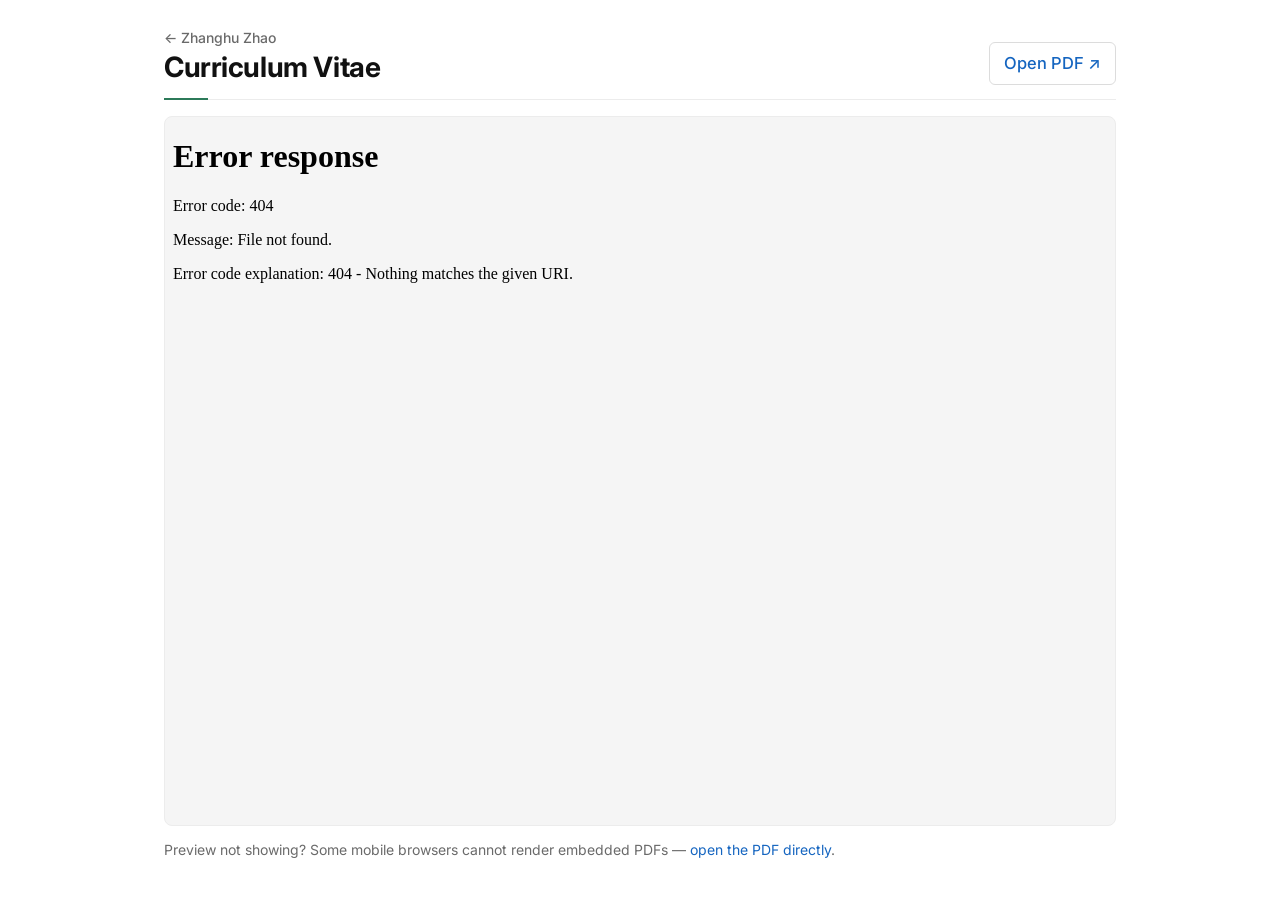
==== cv/index.html @ fadcc2d5 "Add a /cv/ page with an embedded PDF viewer Follows the pattern used on huangdaolang.com/cv/: a tool" ====
<!doctype html>
<html lang="en">
  <head>
    <meta charset="utf-8" />
    <meta name="viewport" content="width=device-width, initial-scale=1" />

    <title>CV — Zhanghu Zhao</title>
    <meta name="author" content="Zhanghu Zhao" />
    <meta
      name="description"
      content="Curriculum Vitae of Zhanghu Zhao — Doctoral Researcher in the Probabilistic Machine Learning Group at Aalto University."
    />

    <link rel="canonical" href="https://zhanghu-zhao.com/cv/" />

    <meta property="og:type" content="profile" />
    <meta property="og:title" content="CV — Zhanghu Zhao" />
    <meta
      property="og:description"
      content="Curriculum Vitae of Zhanghu Zhao — Doctoral Researcher at Aalto University."
    />
    <meta property="og:url" content="https://zhanghu-zhao.com/cv/" />
    <meta
      property="og:image"
      content="https://zhanghu-zhao.com/images/ZhanghuZhao-sm.jpg"
    />

    <meta name="twitter:card" content="summary" />
    <meta name="twitter:title" content="CV — Zhanghu Zhao" />
    <meta
      name="twitter:description"
      content="Curriculum Vitae of Zhanghu Zhao — Doctoral Researcher at Aalto University."
    />
    <meta
      name="twitter:image"
      content="https://zhanghu-zhao.com/images/ZhanghuZhao-sm.jpg"
    />

    <!-- Favicons -->
    <link
      rel="icon"
      type="image/png"
      sizes="32x32"
      href="../images/favicon/favicon-32x32.png"
    />
    <link
      rel="icon"
      type="image/png"
      sizes="16x16"
      href="../images/favicon/favicon-16x16.png"
    />
    <link rel="shortcut icon" href="../images/favicon/favicon.ico" />
    <link
      rel="apple-touch-icon"
      sizes="180x180"
      href="../images/favicon/apple-touch-icon.png"
    />
    <link rel="manifest" href="../site.webmanifest" />

    <!-- Fonts -->
    <link rel="preconnect" href="https://fonts.googleapis.com" />
    <link rel="preconnect" href="https://fonts.gstatic.com" crossorigin />
    <link
      href="https://fonts.googleapis.com/css2?family=Inter:wght@400;500;600;700&display=swap"
      rel="stylesheet"
    />

    <link rel="stylesheet" type="text/css" href="../stylesheet.css?v=8" />
  </head>

  <body>
    <a class="skip-link" href="#cv">Skip to the CV</a>

    <!-- TODO: replace data/JonBarron-CV.pdf with your own CV and update the
         three hrefs below (toolbar link, iframe src, fallback link). -->
    <div class="cv-page">
      <div class="cv-toolbar">
        <div class="cv-title">
          <a class="cv-back" href="../">&larr; Zhanghu Zhao</a>
          <h1>Curriculum Vitae</h1>
        </div>
        <a
          class="cv-open"
          href="../data/JonBarron-CV.pdf"
          target="_blank"
          rel="noopener"
          >Open PDF &#8599;</a
        >
      </div>

      <iframe
        id="cv"
        class="cv-viewer"
        src="../data/JonBarron-CV.pdf#view=FitH"
        title="Curriculum Vitae of Zhanghu Zhao (PDF)"
      ></iframe>

      <p class="cv-fallback">
        Preview not showing? Some mobile browsers cannot render embedded PDFs —
        <a href="../data/JonBarron-CV.pdf" target="_blank" rel="noopener"
          >open the PDF directly</a
        >.
      </p>
    </div>
  </body>
</html>
---- stylesheet.css ----
/* ============================================================
   Zhanghu Zhao — personal homepage
   Semantic, single-column responsive layout (no table hacks).
   ============================================================ */

/* ---------- Design tokens ---------- */
:root {
  --font-sans: "Inter", -apple-system, BlinkMacSystemFont, "Segoe UI", Roboto,
    Helvetica, Arial, sans-serif;

  --link: #1565c0;        /* AA-safe blue (~5.4:1 on white) */
  --link-hover: #b35400;  /* AA-safe burnt orange (~4.6:1) */
  --accent: #2c7a59;      /* 墨绿色, darkened to pass AA (~4.7:1) */

  --ink: #1f2328;
  --ink-strong: #111;
  --muted: #6a6a6a;
  --rule: #ececec;
  --rule-soft: #f1f1f1;

  --maxw: 760px;
  --gap-section: 44px;
}

/* ---------- Reset / base ---------- */
*,
*::before,
*::after {
  box-sizing: border-box;
}

html {
  -webkit-text-size-adjust: 100%;
}

body {
  margin: 0;
  color: var(--ink);
  background: #fff;
  font-family: var(--font-sans);
  font-size: 16.5px;
  line-height: 1.65;
  -webkit-font-smoothing: antialiased;
  -moz-osx-font-smoothing: grayscale;
}

img {
  max-width: 100%;
  height: auto;
}

p {
  margin: 0 0 0.9em;
  overflow-wrap: anywhere; /* long links/URLs never overflow the viewport */
}

strong {
  font-weight: 700;
  color: var(--ink-strong); /* weight carries emphasis; no scattered color */
}

/* ---------- Skip link (keyboard / screen-reader) ---------- */
.skip-link {
  position: absolute;
  left: -9999px;
  top: 0;
  background: var(--ink-strong);
  color: #fff;
  padding: 10px 16px;
  border-radius: 0 0 6px 0;
  z-index: 10;
}
.skip-link:focus {
  left: 0;
}

/* ---------- Links ---------- */
a {
  color: var(--link);
  text-decoration: none;
  transition: color 0.15s ease;
  overflow-wrap: anywhere;
}
a:hover {
  color: var(--link-hover);
  text-decoration: underline;
  text-underline-offset: 2px;
}
a:focus-visible {
  outline: 2px solid var(--link);
  outline-offset: 2px;
  border-radius: 2px;
}

/* ---------- Layout container ---------- */
.wrap {
  max-width: var(--maxw);
  margin: 0 auto;
  padding: 40px 24px 64px;
}

section {
  margin-top: var(--gap-section);
}

/* ---------- Header / intro ---------- */
.intro {
  display: flex;
  align-items: center;
  gap: 32px;
}

.intro-text {
  flex: 1 1 auto;
  min-width: 0;
}

.intro-photo {
  flex: 0 0 auto;
  width: 190px;
  max-width: 38%;
}

.intro-photo img {
  width: 100%;
  aspect-ratio: 1 / 1;
  object-fit: cover;
  border-radius: 50%;
  border: 1px solid rgba(0, 0, 0, 0.06);
  box-shadow: 0 2px 14px rgba(0, 0, 0, 0.06);
  display: block;
}

.name {
  font-size: clamp(28px, 6vw, 38px);
  font-weight: 700;
  line-height: 1.15;
  letter-spacing: -0.015em;
  color: var(--ink-strong);
  margin: 0 0 0.5em;
}

.intro-text p {
  margin: 0 0 0.7em;
}

/* ---------- Contact / social nav ---------- */
.links {
  display: flex;
  flex-wrap: wrap;
  gap: 8px 6px;
  margin-top: 14px;
  padding: 0;
  list-style: none;
}

.links li {
  display: flex;
  align-items: center;
}

.links li:not(:last-child)::after {
  content: "/";
  color: #c8c8c8;
  margin-left: 6px;
}

.links a {
  font-weight: 500;
  padding: 4px 2px;
}

/* ---------- Section headings ---------- */
h2 {
  font-size: clamp(20px, 1rem + 1vw, 24px);
  font-weight: 700;
  line-height: 1.3;
  color: var(--ink-strong);
  margin: 0 0 0.85em;
  padding-bottom: 0.35em;
  border-bottom: 1px solid var(--rule);
  position: relative;
}

/* short green accent underline — the one intentional use of the brand green */
h2::after {
  content: "";
  position: absolute;
  left: 0;
  bottom: -1px;
  width: 44px;
  height: 2px;
  background: var(--accent);
}

/* ---------- News ---------- */
.news-list {
  list-style: none;
  margin: 0;
  padding: 0;
}
.news-list li {
  margin-bottom: 0.6em;
}
.news-date {
  font-weight: 700;
  color: var(--accent);
  margin-right: 6px;
}

/* ---------- Research interests ---------- */
.tags {
  display: flex;
  flex-wrap: wrap;
  gap: 8px;
  margin: 12px 0 0;
  padding: 0;
  list-style: none;
}
.tags li {
  font-size: 14px;
  background: #f4f6f5;
  color: #2c4a3e;
  border: 1px solid #e3eae6;
  padding: 4px 11px;
  border-radius: 999px;
}

/* ---------- Education ---------- */
.education-list {
  list-style: none;
  margin: 0;
  padding: 0;
}

.education-item {
  display: flex;
  align-items: center;
  gap: 18px;
  padding: 15px 0;
}

.education-item:not(:last-child) {
  border-bottom: 1px solid var(--rule-soft);
}

.education-logo {
  flex: 0 0 56px;
  width: 56px;
  height: 56px;
  display: flex;
  align-items: center;
  justify-content: center;
}

.education-logo img {
  max-width: 56px;
  max-height: 56px;
  object-fit: contain;
}

.education-content {
  flex: 1 1 auto;
  min-width: 0;
  line-height: 1.5;
  overflow-wrap: anywhere;
}

.education-content .degree {
  font-weight: 700;
  color: var(--ink-strong);
}

.education-content .school {
  color: var(--ink);
}

.education-content .meta {
  color: var(--muted);
  font-size: 15px;
}

/* ---------- Footer ---------- */
.site-footer {
  margin-top: var(--gap-section);
  padding-top: 18px;
  border-top: 1px solid var(--rule);
  color: var(--muted);
  font-size: 14px;
}
.site-footer a {
  color: var(--muted);
  text-decoration: underline;
  text-underline-offset: 2px;
}
.site-footer a:hover {
  color: var(--link-hover);
}

/* ============================================================
   Responsive — phones
   ============================================================ */
@media (max-width: 600px) {
  .wrap {
    padding: 28px 18px 48px;
  }

  .intro {
    flex-direction: column-reverse; /* photo on top, text below */
    align-items: center;
    text-align: center;
    gap: 18px;
  }

  .intro-photo {
    width: 180px;
    max-width: 55%;
  }

  .links {
    justify-content: center;
  }

  /* roomier tap targets on the primary contact row */
  .links a {
    padding: 8px 4px;
  }

  .education-item {
    flex-direction: column;
    align-items: flex-start;
    gap: 8px;
  }
}

@media (max-width: 360px) {
  body {
    font-size: 15.5px;
  }
}

/* ============================================================
   CV page (/cv/) — embedded PDF viewer
   The zoom / page controls come from the browser's built-in PDF
   viewer inside the iframe; the toolbar only adds "Open PDF".
   ============================================================ */
.cv-page {
  max-width: 1000px;
  margin: 0 auto;
  padding: 24px 24px 40px;
}

.cv-toolbar {
  display: flex;
  align-items: flex-end;
  justify-content: space-between;
  gap: 16px;
  padding-bottom: 14px;
  margin-bottom: 16px;
  border-bottom: 1px solid var(--rule);
  position: relative;
}

/* same short green accent as the section headings on the homepage */
.cv-toolbar::after {
  content: "";
  position: absolute;
  left: 0;
  bottom: -1px;
  width: 44px;
  height: 2px;
  background: var(--accent);
}

.cv-title {
  min-width: 0;
}

.cv-back {
  display: inline-block;
  font-size: 14px;
  font-weight: 500;
  color: var(--muted);
  margin-bottom: 2px;
}
.cv-back:hover {
  color: var(--link-hover);
}

.cv-toolbar h1 {
  margin: 0;
  font-size: clamp(22px, 1rem + 1.4vw, 28px);
  font-weight: 700;
  line-height: 1.2;
  letter-spacing: -0.015em;
  color: var(--ink-strong);
}

.cv-open {
  flex: 0 0 auto;
  font-weight: 500;
  white-space: nowrap;
  border: 1px solid #dcdcdc;
  border-radius: 6px;
  padding: 7px 14px;
  transition: color 0.15s ease, border-color 0.15s ease, background 0.15s ease;
}
.cv-open:hover {
  text-decoration: none;
  border-color: var(--accent);
  background: #f4f6f5;
}

.cv-viewer {
  display: block;
  width: 100%;
  height: calc(100vh - 190px);
  min-height: 640px;
  border: 1px solid var(--rule);
  border-radius: 8px;
  background: #f5f5f5;
}

.cv-fallback {
  margin: 12px 0 0;
  color: var(--muted);
  font-size: 14px;
}

@media (max-width: 600px) {
  .cv-page {
    padding: 18px 14px 32px;
  }

  .cv-viewer {
    height: calc(100vh - 210px);
    min-height: 460px;
  }
}
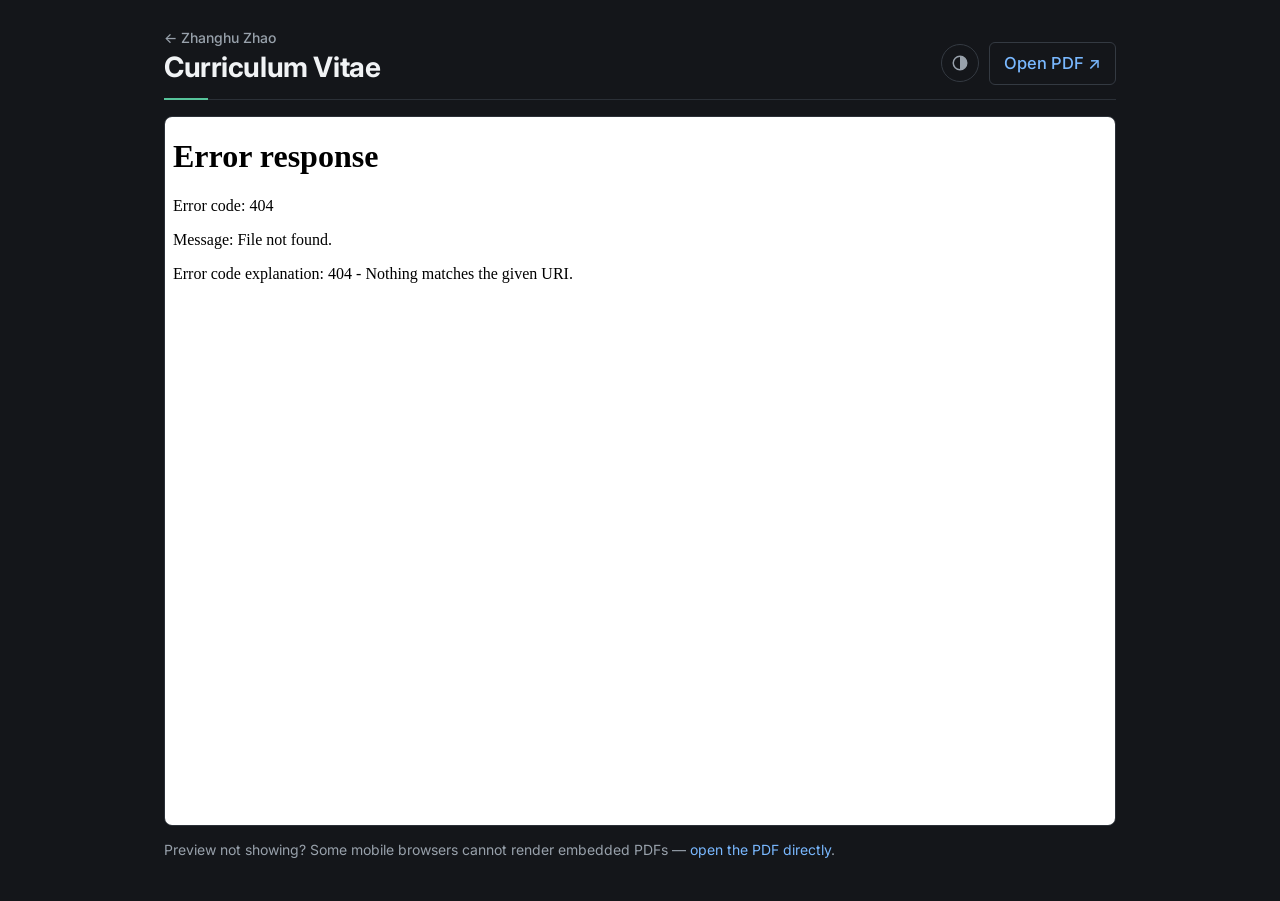
==== commit 7a9c9d95: "Add a light/dark theme that follows daylight in Helsinki theme.js computes Helsinki's sunrise and su" ====
--- a/cv/index.html
+++ b/cv/index.html
@@ -65,7 +65,12 @@
       rel="stylesheet"
     />
 
-    <link rel="stylesheet" type="text/css" href="../stylesheet.css?v=8" />
+    <link rel="stylesheet" type="text/css" href="../stylesheet.css?v=9" />
+
+    <!-- Theme: set before first paint by theme.js, so no flash of the
+         wrong scheme. Light by day, dark by night, following Helsinki. -->
+    <meta name="theme-color" content="#ffffff" />
+    <script src="../theme.js?v=1"></script>
   </head>
 
   <body>
@@ -79,13 +84,28 @@
           <a class="cv-back" href="../">&larr; Zhanghu Zhao</a>
           <h1>Curriculum Vitae</h1>
         </div>
-        <a
-          class="cv-open"
-          href="../data/JonBarron-CV.pdf"
-          target="_blank"
-          rel="noopener"
-          >Open PDF &#8599;</a
-        >
+        <div class="cv-actions">
+      <button type="button" class="theme-toggle">
+        <svg class="i-auto" viewBox="0 0 24 24" fill="none" stroke="currentColor" stroke-width="2" aria-hidden="true">
+          <circle cx="12" cy="12" r="9" />
+          <path d="M12 3a9 9 0 0 1 0 18z" fill="currentColor" stroke="none" />
+        </svg>
+        <svg class="i-light" viewBox="0 0 24 24" fill="none" stroke="currentColor" stroke-width="2" stroke-linecap="round" aria-hidden="true">
+          <circle cx="12" cy="12" r="4.5" />
+          <path d="M12 1.8v2.4M12 19.8v2.4M4.6 4.6l1.7 1.7M17.7 17.7l1.7 1.7M1.8 12h2.4M19.8 12h2.4M4.6 19.4l1.7-1.7M17.7 6.3l1.7-1.7" />
+        </svg>
+        <svg class="i-dark" viewBox="0 0 24 24" fill="none" stroke="currentColor" stroke-width="2" stroke-linecap="round" stroke-linejoin="round" aria-hidden="true">
+          <path d="M20.5 14.6A8.5 8.5 0 1 1 9.4 3.5a6.6 6.6 0 0 0 11.1 11.1z" />
+        </svg>
+      </button>
+          <a
+            class="cv-open"
+            href="../data/JonBarron-CV.pdf"
+            target="_blank"
+            rel="noopener"
+            >Open PDF &#8599;</a
+          >
+        </div>
       </div>
 
       <iframe
--- a/stylesheet.css
+++ b/stylesheet.css
@@ -3,10 +3,17 @@
    Semantic, single-column responsive layout (no table hacks).
    ============================================================ */
 
-/* ---------- Design tokens ---------- */
+/* ---------- Design tokens ----------
+   Two themes over one set of names. theme.js puts data-theme on <html>
+   before the first paint, following sunrise/sunset in Helsinki unless
+   the reader has overridden it with the toggle. Every colour below is
+   AA against its own background in both themes.
+   ------------------------------------ */
 :root {
   --font-sans: "Inter", -apple-system, BlinkMacSystemFont, "Segoe UI", Roboto,
     Helvetica, Arial, sans-serif;
+
+  color-scheme: light;
 
   --link: #1565c0;        /* AA-safe blue (~5.4:1 on white) */
   --link-hover: #b35400;  /* AA-safe burnt orange (~4.6:1) */
@@ -18,8 +25,42 @@
   --rule: #ececec;
   --rule-soft: #f1f1f1;
 
+  --bg: #fff;
+  --sep: #c8c8c8;              /* the "/" between the contact links */
+  --chip-bg: #f4f6f5;          /* research tags, button hovers */
+  --chip-ink: #2c4a3e;
+  --chip-border: #e3eae6;
+  --btn-border: #dcdcdc;
+  --photo-ring: rgba(0, 0, 0, 0.06);
+  --photo-shadow: 0 2px 14px rgba(0, 0, 0, 0.06);
+  --viewer-bg: #f5f5f5;
+
   --maxw: 760px;
   --gap-section: 44px;
+}
+
+:root[data-theme="dark"] {
+  color-scheme: dark;
+
+  --link: #79b8ff;        /* 8.7:1 on the dark ground */
+  --link-hover: #f0a35e;  /* 8.7:1 — the same burnt orange, lifted */
+  --accent: #56c39a;      /* 8.3:1 — the same 墨绿色, lifted */
+
+  --ink: #d5dae0;
+  --ink-strong: #f1f3f5;
+  --muted: #98a1ab;
+  --rule: #2b3037;
+  --rule-soft: #23282e;
+
+  --bg: #14161a;
+  --sep: #4a515a;
+  --chip-bg: #1b241f;
+  --chip-ink: #a7d9c0;
+  --chip-border: #2b3a33;
+  --btn-border: #343a42;
+  --photo-ring: rgba(255, 255, 255, 0.1);
+  --photo-shadow: 0 2px 18px rgba(0, 0, 0, 0.5);
+  --viewer-bg: #1b1f24;
 }
 
 /* ---------- Reset / base ---------- */
@@ -36,7 +77,8 @@
 body {
   margin: 0;
   color: var(--ink);
-  background: #fff;
+  background: var(--bg);
+  transition: background-color 0.25s ease, color 0.25s ease;
   font-family: var(--font-sans);
   font-size: 16.5px;
   line-height: 1.65;
@@ -65,7 +107,7 @@
   left: -9999px;
   top: 0;
   background: var(--ink-strong);
-  color: #fff;
+  color: var(--bg);
   padding: 10px 16px;
   border-radius: 0 0 6px 0;
   z-index: 10;
@@ -126,8 +168,8 @@
   aspect-ratio: 1 / 1;
   object-fit: cover;
   border-radius: 50%;
-  border: 1px solid rgba(0, 0, 0, 0.06);
-  box-shadow: 0 2px 14px rgba(0, 0, 0, 0.06);
+  border: 1px solid var(--photo-ring);
+  box-shadow: var(--photo-shadow);
   display: block;
 }
 
@@ -161,7 +203,7 @@
 
 .links li:not(:last-child)::after {
   content: "/";
-  color: #c8c8c8;
+  color: var(--sep);
   margin-left: 6px;
 }
 
@@ -219,9 +261,9 @@
 }
 .tags li {
   font-size: 14px;
-  background: #f4f6f5;
-  color: #2c4a3e;
-  border: 1px solid #e3eae6;
+  background: var(--chip-bg);
+  color: var(--chip-ink);
+  border: 1px solid var(--chip-border);
   padding: 4px 11px;
   border-radius: 999px;
 }
@@ -400,7 +442,7 @@
   flex: 0 0 auto;
   font-weight: 500;
   white-space: nowrap;
-  border: 1px solid #dcdcdc;
+  border: 1px solid var(--btn-border);
   border-radius: 6px;
   padding: 7px 14px;
   transition: color 0.15s ease, border-color 0.15s ease, background 0.15s ease;
@@ -408,7 +450,7 @@
 .cv-open:hover {
   text-decoration: none;
   border-color: var(--accent);
-  background: #f4f6f5;
+  background: var(--chip-bg);
 }
 
 .cv-viewer {
@@ -418,7 +460,7 @@
   min-height: 640px;
   border: 1px solid var(--rule);
   border-radius: 8px;
-  background: #f5f5f5;
+  background: var(--viewer-bg);
 }
 
 .cv-fallback {
@@ -437,3 +479,92 @@
     min-height: 460px;
   }
 }
+
+/* ============================================================
+   Theme toggle — cycles automatic → light → dark → automatic.
+   Hidden without JavaScript, where the light theme is all there is.
+   ============================================================ */
+.theme-toggle {
+  display: none;
+  align-items: center;
+  justify-content: center;
+  width: 38px;
+  height: 38px;
+  padding: 0;
+  border: 1px solid var(--btn-border);
+  border-radius: 50%;
+  background: var(--bg);
+  color: var(--muted);
+  cursor: pointer;
+  -webkit-appearance: none;
+  appearance: none;
+  transition: color 0.15s ease, border-color 0.15s ease,
+    background-color 0.15s ease;
+}
+
+:root[data-mode] .theme-toggle {
+  display: inline-flex;
+}
+
+.theme-toggle:hover {
+  color: var(--accent);
+  border-color: var(--accent);
+  background: var(--chip-bg);
+}
+
+.theme-toggle:focus-visible {
+  outline: 2px solid var(--link);
+  outline-offset: 2px;
+}
+
+.theme-toggle svg {
+  width: 18px;
+  height: 18px;
+  display: none;
+}
+
+/* the icon shows the mode you are in, not the one you would switch to */
+:root[data-mode="auto"] .theme-toggle .i-auto,
+:root[data-mode="light"] .theme-toggle .i-light,
+:root[data-mode="dark"] .theme-toggle .i-dark {
+  display: block;
+}
+
+/* On the homepage the button floats clear of the centred column, so it
+   never collides with the text at any width. */
+.theme-dock {
+  position: fixed;
+  right: 20px;
+  bottom: 20px;
+  z-index: 5;
+}
+
+@media (max-width: 600px) {
+  .theme-dock {
+    right: 14px;
+    bottom: 14px;
+  }
+}
+
+/* ---------- Dark-theme touch-ups ----------
+   The university marks are dark ink on transparency, so in dark mode
+   they sit on a light chip rather than disappearing. Inverting them
+   would turn Soochow's red to cyan. */
+:root[data-theme="dark"] .education-logo {
+  background: #eef0f2;
+  border-radius: 10px;
+  padding: 5px;
+}
+
+:root[data-theme="dark"] .education-logo img {
+  max-width: 100%;
+  max-height: 100%;
+}
+
+/* the CV toolbar carries its own toggle, next to "Open PDF" */
+.cv-actions {
+  flex: 0 0 auto;
+  display: flex;
+  align-items: center;
+  gap: 10px;
+}
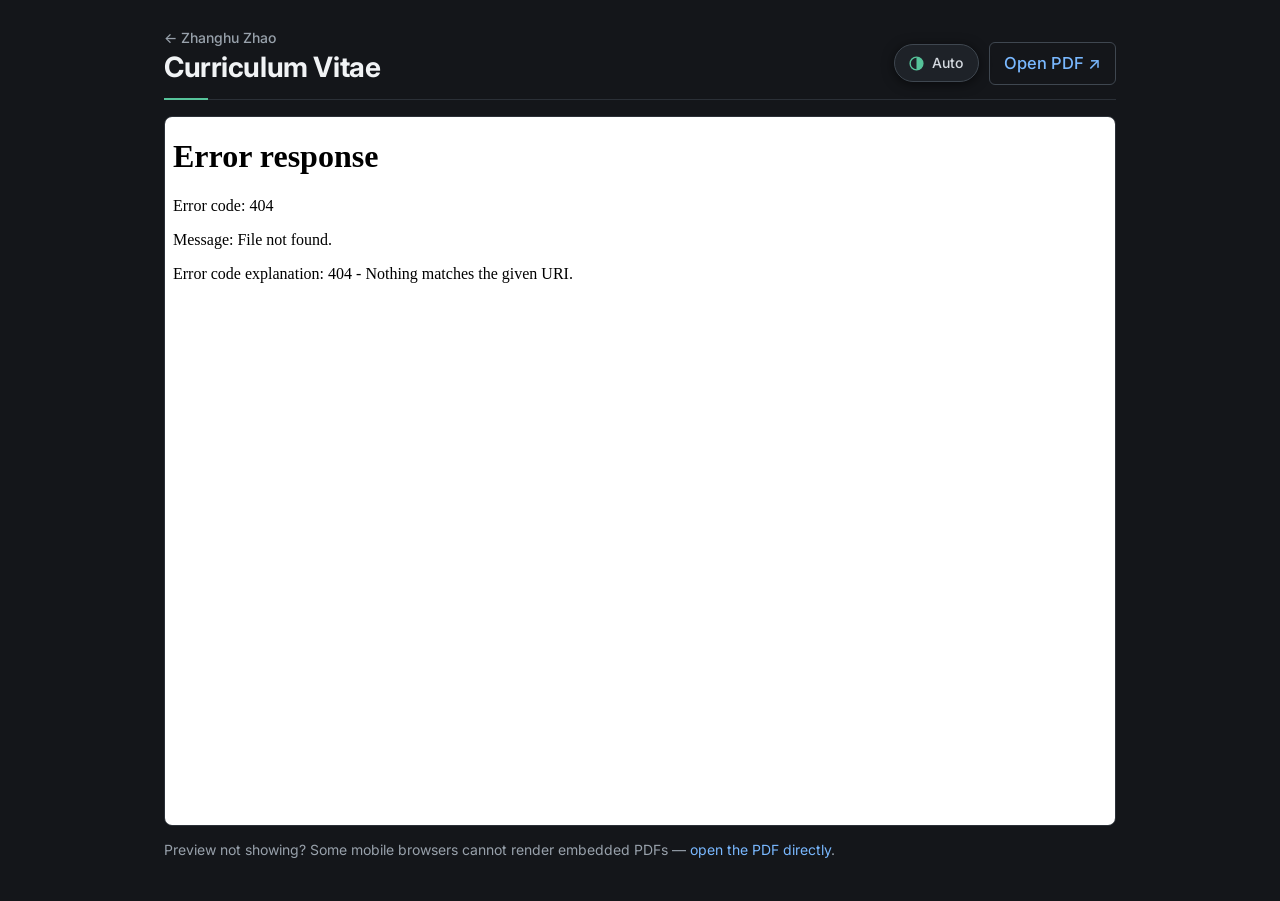
==== commit e3d48e74: "Make the theme toggle a labelled button The bare icon circle in the corner was easy to miss, especia" ====
--- a/cv/index.html
+++ b/cv/index.html
@@ -65,7 +65,7 @@
       rel="stylesheet"
     />
 
-    <link rel="stylesheet" type="text/css" href="../stylesheet.css?v=9" />
+    <link rel="stylesheet" type="text/css" href="../stylesheet.css?v=10" />
 
     <!-- Theme: set before first paint by theme.js, so no flash of the
          wrong scheme. Light by day, dark by night, following Helsinki. -->
@@ -85,19 +85,22 @@
           <h1>Curriculum Vitae</h1>
         </div>
         <div class="cv-actions">
-      <button type="button" class="theme-toggle">
-        <svg class="i-auto" viewBox="0 0 24 24" fill="none" stroke="currentColor" stroke-width="2" aria-hidden="true">
-          <circle cx="12" cy="12" r="9" />
-          <path d="M12 3a9 9 0 0 1 0 18z" fill="currentColor" stroke="none" />
-        </svg>
-        <svg class="i-light" viewBox="0 0 24 24" fill="none" stroke="currentColor" stroke-width="2" stroke-linecap="round" aria-hidden="true">
-          <circle cx="12" cy="12" r="4.5" />
-          <path d="M12 1.8v2.4M12 19.8v2.4M4.6 4.6l1.7 1.7M17.7 17.7l1.7 1.7M1.8 12h2.4M19.8 12h2.4M4.6 19.4l1.7-1.7M17.7 6.3l1.7-1.7" />
-        </svg>
-        <svg class="i-dark" viewBox="0 0 24 24" fill="none" stroke="currentColor" stroke-width="2" stroke-linecap="round" stroke-linejoin="round" aria-hidden="true">
-          <path d="M20.5 14.6A8.5 8.5 0 1 1 9.4 3.5a6.6 6.6 0 0 0 11.1 11.1z" />
-        </svg>
-      </button>
+          <button type="button" class="theme-toggle">
+            <svg class="i-auto" viewBox="0 0 24 24" width="17" height="17" fill="none" stroke="currentColor" stroke-width="2" aria-hidden="true">
+              <circle cx="12" cy="12" r="9" />
+              <path d="M12 3a9 9 0 0 1 0 18z" fill="currentColor" stroke="none" />
+            </svg>
+            <span class="label i-auto">Auto</span>
+            <svg class="i-light" viewBox="0 0 24 24" width="17" height="17" fill="none" stroke="currentColor" stroke-width="2" stroke-linecap="round" aria-hidden="true">
+              <circle cx="12" cy="12" r="4.5" />
+              <path d="M12 1.8v2.4M12 19.8v2.4M4.6 4.6l1.7 1.7M17.7 17.7l1.7 1.7M1.8 12h2.4M19.8 12h2.4M4.6 19.4l1.7-1.7M17.7 6.3l1.7-1.7" />
+            </svg>
+            <span class="label i-light">Light</span>
+            <svg class="i-dark" viewBox="0 0 24 24" width="17" height="17" fill="none" stroke="currentColor" stroke-width="2" stroke-linecap="round" stroke-linejoin="round" aria-hidden="true">
+              <path d="M20.5 14.6A8.5 8.5 0 1 1 9.4 3.5a6.6 6.6 0 0 0 11.1 11.1z" />
+            </svg>
+            <span class="label i-dark">Dark</span>
+          </button>
           <a
             class="cv-open"
             href="../data/JonBarron-CV.pdf"
--- a/stylesheet.css
+++ b/stylesheet.css
@@ -30,7 +30,9 @@
   --chip-bg: #f4f6f5;          /* research tags, button hovers */
   --chip-ink: #2c4a3e;
   --chip-border: #e3eae6;
-  --btn-border: #dcdcdc;
+  --btn-border: #d3d7db;
+  --btn-bg: #fff;
+  --btn-shadow: 0 2px 10px rgba(0, 0, 0, 0.09);
   --photo-ring: rgba(0, 0, 0, 0.06);
   --photo-shadow: 0 2px 14px rgba(0, 0, 0, 0.06);
   --viewer-bg: #f5f5f5;
@@ -57,7 +59,9 @@
   --chip-bg: #1b241f;
   --chip-ink: #a7d9c0;
   --chip-border: #2b3a33;
-  --btn-border: #343a42;
+  --btn-border: #3f4750;
+  --btn-bg: #1e2228;
+  --btn-shadow: 0 2px 12px rgba(0, 0, 0, 0.55);
   --photo-ring: rgba(255, 255, 255, 0.1);
   --photo-shadow: 0 2px 18px rgba(0, 0, 0, 0.5);
   --viewer-bg: #1b1f24;
@@ -394,9 +398,10 @@
 
 .cv-toolbar {
   display: flex;
+  flex-wrap: wrap;
   align-items: flex-end;
   justify-content: space-between;
-  gap: 16px;
+  gap: 12px 16px;
   padding-bottom: 14px;
   margin-bottom: 16px;
   border-bottom: 1px solid var(--rule);
@@ -482,19 +487,25 @@
 
 /* ============================================================
    Theme toggle — cycles automatic → light → dark → automatic.
-   Hidden without JavaScript, where the light theme is all there is.
+   Carries a word as well as an icon, so it reads as a control and
+   says which mode you are actually in. Hidden without JavaScript,
+   where the light theme is all there is.
    ============================================================ */
 .theme-toggle {
   display: none;
   align-items: center;
-  justify-content: center;
-  width: 38px;
+  gap: 7px;
   height: 38px;
-  padding: 0;
+  padding: 0 15px 0 13px;
   border: 1px solid var(--btn-border);
-  border-radius: 50%;
-  background: var(--bg);
-  color: var(--muted);
+  border-radius: 999px;
+  background: var(--btn-bg);
+  box-shadow: var(--btn-shadow);
+  color: var(--ink);
+  font-family: inherit;
+  font-size: 14px;
+  font-weight: 500;
+  line-height: 1;
   cursor: pointer;
   -webkit-appearance: none;
   appearance: none;
@@ -512,18 +523,31 @@
   background: var(--chip-bg);
 }
 
+.theme-toggle svg {
+  flex: 0 0 auto;
+  color: var(--accent);
+}
+
+.theme-toggle:hover svg {
+  color: inherit;
+}
+
 .theme-toggle:focus-visible {
   outline: 2px solid var(--link);
   outline-offset: 2px;
 }
 
 .theme-toggle svg {
-  width: 18px;
-  height: 18px;
+  width: 17px;
+  height: 17px;
   display: none;
 }
 
-/* the icon shows the mode you are in, not the one you would switch to */
+/* the icon and word show the mode you are in, not the one you switch to */
+.theme-toggle .label {
+  display: none;
+}
+
 :root[data-mode="auto"] .theme-toggle .i-auto,
 :root[data-mode="light"] .theme-toggle .i-light,
 :root[data-mode="dark"] .theme-toggle .i-dark {
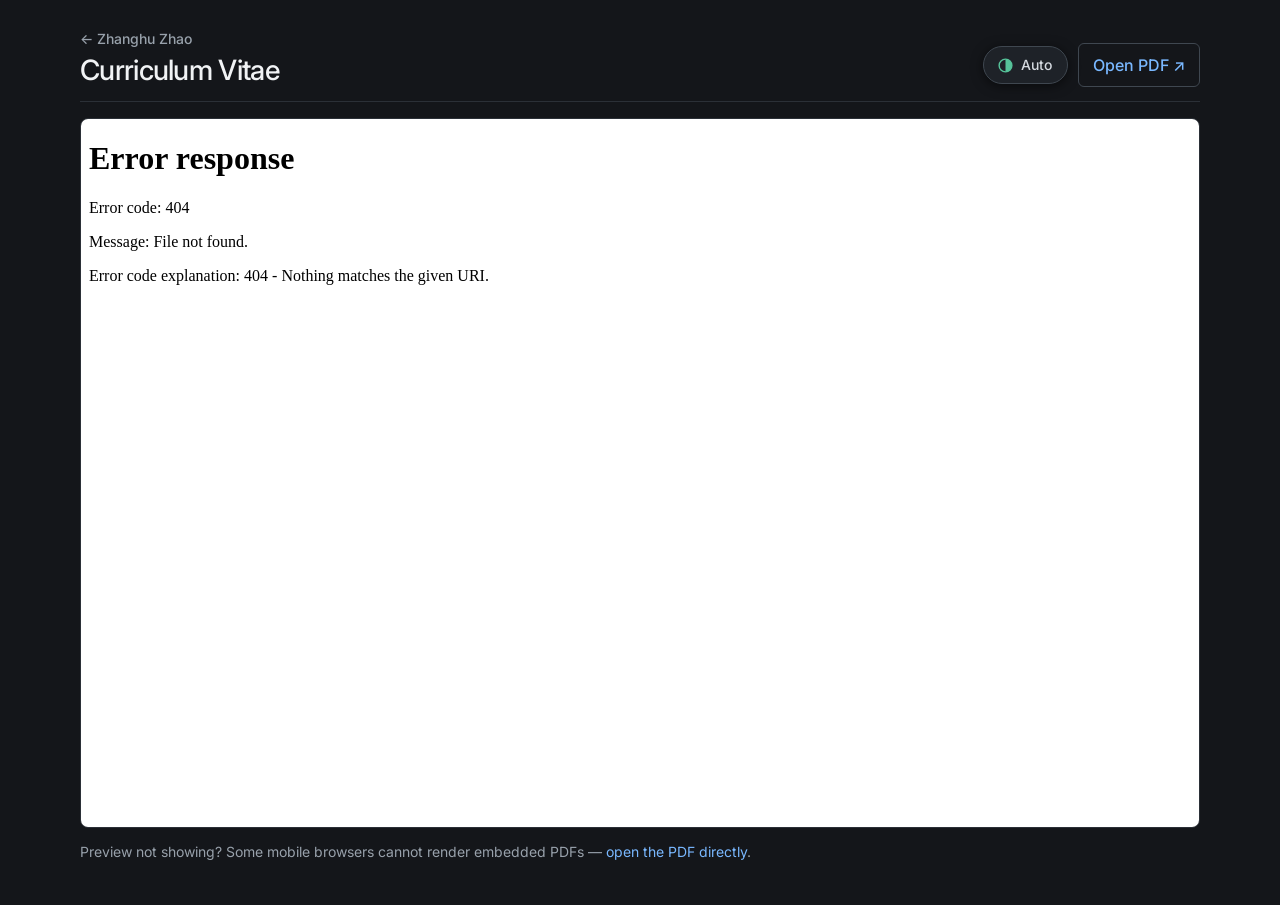
==== commit f3c8d498: "Widen the reading column and quieten the type Take the page from a 760px column at 16.5px, where the" ====
--- a/cv/index.html
+++ b/cv/index.html
@@ -65,7 +65,7 @@
       rel="stylesheet"
     />
 
-    <link rel="stylesheet" type="text/css" href="../stylesheet.css?v=10" />
+    <link rel="stylesheet" type="text/css" href="../stylesheet.css?v=12" />
 
     <!-- Theme: set before first paint by theme.js, so no flash of the
          wrong scheme. Light by day, dark by night, following Helsinki. -->
--- a/stylesheet.css
+++ b/stylesheet.css
@@ -8,6 +8,9 @@
    before the first paint, following sunrise/sunset in Helsinki unless
    the reader has overridden it with the toggle. Every colour below is
    AA against its own background in both themes.
+
+   Links are a quiet blue; the 墨绿色 is kept for small touches only
+   (theme toggle, button hovers), so the page reads as ink + blue.
    ------------------------------------ */
 :root {
   --font-sans: "Inter", -apple-system, BlinkMacSystemFont, "Segoe UI", Roboto,
@@ -16,20 +19,17 @@
   color-scheme: light;
 
   --link: #1565c0;        /* AA-safe blue (~5.4:1 on white) */
-  --link-hover: #b35400;  /* AA-safe burnt orange (~4.6:1) */
-  --accent: #2c7a59;      /* 墨绿色, darkened to pass AA (~4.7:1) */
-
-  --ink: #1f2328;
-  --ink-strong: #111;
-  --muted: #6a6a6a;
-  --rule: #ececec;
-  --rule-soft: #f1f1f1;
+  --link-hover: #0d47a1;  /* the same blue, deeper, for hover */
+  --accent: #2c7a59;      /* 墨绿色, darkened to pass AA (~4.7:1 on white) */
+
+  --ink: #252d35;
+  --ink-strong: #14181c;
+  --muted: #626d77;
+  --rule: #e1e6e8;
+  --rule-soft: #eef1f3;
 
   --bg: #fff;
-  --sep: #c8c8c8;              /* the "/" between the contact links */
-  --chip-bg: #f4f6f5;          /* research tags, button hovers */
-  --chip-ink: #2c4a3e;
-  --chip-border: #e3eae6;
+  --chip-bg: #f3f6f4;          /* button hovers */
   --btn-border: #d3d7db;
   --btn-bg: #fff;
   --btn-shadow: 0 2px 10px rgba(0, 0, 0, 0.09);
@@ -37,15 +37,16 @@
   --photo-shadow: 0 2px 14px rgba(0, 0, 0, 0.06);
   --viewer-bg: #f5f5f5;
 
-  --maxw: 760px;
-  --gap-section: 44px;
+  /* Reading column: wide enough that a news item is one line at 16px. */
+  --maxw: 1200px;
+  --pad-x: 40px;
 }
 
 :root[data-theme="dark"] {
   color-scheme: dark;
 
   --link: #79b8ff;        /* 8.7:1 on the dark ground */
-  --link-hover: #f0a35e;  /* 8.7:1 — the same burnt orange, lifted */
+  --link-hover: #a9d1ff;
   --accent: #56c39a;      /* 8.3:1 — the same 墨绿色, lifted */
 
   --ink: #d5dae0;
@@ -55,10 +56,7 @@
   --rule-soft: #23282e;
 
   --bg: #14161a;
-  --sep: #4a515a;
   --chip-bg: #1b241f;
-  --chip-ink: #a7d9c0;
-  --chip-border: #2b3a33;
   --btn-border: #3f4750;
   --btn-bg: #1e2228;
   --btn-shadow: 0 2px 12px rgba(0, 0, 0, 0.55);
@@ -84,8 +82,8 @@
   background: var(--bg);
   transition: background-color 0.25s ease, color 0.25s ease;
   font-family: var(--font-sans);
-  font-size: 16.5px;
-  line-height: 1.65;
+  font-size: 16px;
+  line-height: 1.75;
   -webkit-font-smoothing: antialiased;
   -moz-osx-font-smoothing: grayscale;
 }
@@ -96,12 +94,12 @@
 }
 
 p {
-  margin: 0 0 0.9em;
+  margin: 0 0 1em;
   overflow-wrap: anywhere; /* long links/URLs never overflow the viewport */
 }
 
 strong {
-  font-weight: 700;
+  font-weight: 600;
   color: var(--ink-strong); /* weight carries emphasis; no scattered color */
 }
 
@@ -130,11 +128,12 @@
 a:hover {
   color: var(--link-hover);
   text-decoration: underline;
-  text-underline-offset: 2px;
+  text-decoration-thickness: 1px;
+  text-underline-offset: 3px;
 }
 a:focus-visible {
   outline: 2px solid var(--link);
-  outline-offset: 2px;
+  outline-offset: 3px;
   border-radius: 2px;
 }
 
@@ -142,18 +141,21 @@
 .wrap {
   max-width: var(--maxw);
   margin: 0 auto;
-  padding: 40px 24px 64px;
-}
-
-section {
-  margin-top: var(--gap-section);
+  padding: 48px var(--pad-x) 56px;
+}
+
+/* Sections sit between hairlines rather than under heavy headings. */
+main > section {
+  padding: 30px 0 34px;
+  border-top: 1px solid var(--rule);
 }
 
 /* ---------- Header / intro ---------- */
 .intro {
   display: flex;
   align-items: center;
-  gap: 32px;
+  gap: 44px;
+  padding-bottom: 36px;
 }
 
 .intro-text {
@@ -163,8 +165,8 @@
 
 .intro-photo {
   flex: 0 0 auto;
-  width: 190px;
-  max-width: 38%;
+  width: 150px;
+  max-width: 30%;
 }
 
 .intro-photo img {
@@ -178,98 +180,133 @@
 }
 
 .name {
-  font-size: clamp(28px, 6vw, 38px);
-  font-weight: 700;
-  line-height: 1.15;
-  letter-spacing: -0.015em;
+  font-size: clamp(26px, 1.4vw + 14px, 32px);
+  font-weight: 500;
+  line-height: 1.2;
+  letter-spacing: -0.025em;
   color: var(--ink-strong);
-  margin: 0 0 0.5em;
+  margin: 0 0 0.6em;
 }
 
 .intro-text p {
-  margin: 0 0 0.7em;
-}
-
-/* ---------- Contact / social nav ---------- */
+  margin: 0 0 0.8em;
+}
+
+/* ---------- Contact / social nav ----------
+   Icon + word, so each one reads as a control and still says what it is. */
 .links {
   display: flex;
   flex-wrap: wrap;
-  gap: 8px 6px;
-  margin-top: 14px;
+  gap: 4px 22px;
+  margin: 18px 0 0;
   padding: 0;
   list-style: none;
 }
 
-.links li {
-  display: flex;
+.links a {
+  display: inline-flex;
   align-items: center;
-}
-
-.links li:not(:last-child)::after {
-  content: "/";
-  color: var(--sep);
-  margin-left: 6px;
-}
-
-.links a {
+  gap: 7px;
+  padding: 4px 0;
+  font-size: 15px;
   font-weight: 500;
-  padding: 4px 2px;
+  color: var(--ink);
+}
+
+.links a:hover {
+  color: var(--link);
+  text-decoration: none;
+}
+
+.links svg {
+  flex: 0 0 auto;
+  width: 16px;
+  height: 16px;
+  color: var(--muted);
+  transition: color 0.15s ease;
+}
+
+.links a:hover svg {
+  color: inherit;
 }
 
 /* ---------- Section headings ---------- */
 h2 {
-  font-size: clamp(20px, 1rem + 1vw, 24px);
-  font-weight: 700;
-  line-height: 1.3;
+  font-size: 18px;
+  font-weight: 600;
+  line-height: 1.4;
+  letter-spacing: -0.01em;
   color: var(--ink-strong);
-  margin: 0 0 0.85em;
-  padding-bottom: 0.35em;
-  border-bottom: 1px solid var(--rule);
-  position: relative;
-}
-
-/* short green accent underline — the one intentional use of the brand green */
-h2::after {
-  content: "";
-  position: absolute;
-  left: 0;
-  bottom: -1px;
-  width: 44px;
-  height: 2px;
-  background: var(--accent);
-}
-
-/* ---------- News ---------- */
+  margin: 0 0 14px;
+}
+
+/* small uppercase label for a sub-list inside a section */
+.eyebrow {
+  margin: 26px 0 4px;
+  font-size: 12px;
+  font-weight: 600;
+  line-height: 1.5;
+  letter-spacing: 0.12em;
+  text-transform: uppercase;
+  color: var(--muted);
+}
+
+/* ---------- Research interests: topic | one-line gloss ---------- */
+.interests {
+  margin: 0;
+}
+
+.interest {
+  display: grid;
+  grid-template-columns: minmax(0, 5fr) minmax(0, 7fr);
+  column-gap: 28px;
+  align-items: baseline;
+  padding: 12px 0;
+}
+
+.interest + .interest {
+  border-top: 1px solid var(--rule-soft);
+}
+
+.interest dt {
+  margin: 0;
+  font-weight: 500;
+  letter-spacing: -0.01em;
+  color: var(--ink-strong);
+}
+
+.interest dd {
+  margin: 0;
+  font-size: 14.5px;
+  line-height: 1.7;
+  color: var(--muted);
+}
+
+/* ---------- News: date column, then the item ---------- */
 .news-list {
   list-style: none;
   margin: 0;
   padding: 0;
 }
+
 .news-list li {
-  margin-bottom: 0.6em;
-}
+  display: grid;
+  grid-template-columns: 68px minmax(0, 1fr);
+  column-gap: 12px;
+}
+
+.news-text {
+  min-width: 0;
+}
+
+.news-list li + li {
+  margin-top: 10px;
+}
+
 .news-date {
-  font-weight: 700;
-  color: var(--accent);
-  margin-right: 6px;
-}
-
-/* ---------- Research interests ---------- */
-.tags {
-  display: flex;
-  flex-wrap: wrap;
-  gap: 8px;
-  margin: 12px 0 0;
-  padding: 0;
-  list-style: none;
-}
-.tags li {
-  font-size: 14px;
-  background: var(--chip-bg);
-  color: var(--chip-ink);
-  border: 1px solid var(--chip-border);
-  padding: 4px 11px;
-  border-radius: 999px;
+  font-weight: 600;
+  color: var(--ink-strong);
+  font-variant-numeric: tabular-nums;
 }
 
 /* ---------- Education ---------- */
@@ -283,7 +320,11 @@
   display: flex;
   align-items: center;
   gap: 18px;
-  padding: 15px 0;
+  padding: 14px 0;
+}
+
+.education-item:first-child {
+  padding-top: 2px;
 }
 
 .education-item:not(:last-child) {
@@ -291,29 +332,29 @@
 }
 
 .education-logo {
-  flex: 0 0 56px;
-  width: 56px;
-  height: 56px;
+  flex: 0 0 48px;
+  width: 48px;
+  height: 48px;
   display: flex;
   align-items: center;
   justify-content: center;
 }
 
 .education-logo img {
-  max-width: 56px;
-  max-height: 56px;
+  max-width: 48px;
+  max-height: 48px;
   object-fit: contain;
 }
 
 .education-content {
   flex: 1 1 auto;
   min-width: 0;
-  line-height: 1.5;
+  line-height: 1.55;
   overflow-wrap: anywhere;
 }
 
 .education-content .degree {
-  font-weight: 700;
+  font-weight: 600;
   color: var(--ink-strong);
 }
 
@@ -323,32 +364,31 @@
 
 .education-content .meta {
   color: var(--muted);
-  font-size: 15px;
+  font-size: 14.5px;
 }
 
 /* ---------- Footer ---------- */
 .site-footer {
-  margin-top: var(--gap-section);
-  padding-top: 18px;
+  padding-top: 20px;
   border-top: 1px solid var(--rule);
   color: var(--muted);
-  font-size: 14px;
+  font-size: 13.5px;
 }
 .site-footer a {
   color: var(--muted);
   text-decoration: underline;
-  text-underline-offset: 2px;
+  text-underline-offset: 3px;
 }
 .site-footer a:hover {
-  color: var(--link-hover);
+  color: var(--link);
 }
 
 /* ============================================================
-   Responsive — phones
+   Responsive — tablets and phones
    ============================================================ */
-@media (max-width: 600px) {
+@media (max-width: 680px) {
   .wrap {
-    padding: 28px 18px 48px;
+    padding: 32px 20px 48px;
   }
 
   .intro {
@@ -356,26 +396,40 @@
     align-items: center;
     text-align: center;
     gap: 18px;
+    padding-bottom: 28px;
   }
 
   .intro-photo {
-    width: 180px;
-    max-width: 55%;
+    width: 128px;
+    max-width: 45%;
   }
 
   .links {
     justify-content: center;
+    gap: 2px 18px;
   }
 
   /* roomier tap targets on the primary contact row */
   .links a {
-    padding: 8px 4px;
+    padding: 8px 2px;
+  }
+
+  main > section {
+    padding: 26px 0 28px;
+  }
+
+  .interest {
+    grid-template-columns: minmax(0, 1fr);
+    row-gap: 2px;
+  }
+
+  .news-list li {
+    grid-template-columns: 64px minmax(0, 1fr);
+    column-gap: 10px;
   }
 
   .education-item {
-    flex-direction: column;
     align-items: flex-start;
-    gap: 8px;
   }
 }
 
@@ -391,9 +445,9 @@
    viewer inside the iframe; the toolbar only adds "Open PDF".
    ============================================================ */
 .cv-page {
-  max-width: 1000px;
+  max-width: var(--maxw);
   margin: 0 auto;
-  padding: 24px 24px 40px;
+  padding: 24px var(--pad-x) 40px;
 }
 
 .cv-toolbar {
@@ -405,18 +459,6 @@
   padding-bottom: 14px;
   margin-bottom: 16px;
   border-bottom: 1px solid var(--rule);
-  position: relative;
-}
-
-/* same short green accent as the section headings on the homepage */
-.cv-toolbar::after {
-  content: "";
-  position: absolute;
-  left: 0;
-  bottom: -1px;
-  width: 44px;
-  height: 2px;
-  background: var(--accent);
 }
 
 .cv-title {
@@ -431,15 +473,15 @@
   margin-bottom: 2px;
 }
 .cv-back:hover {
-  color: var(--link-hover);
+  color: var(--link);
 }
 
 .cv-toolbar h1 {
   margin: 0;
-  font-size: clamp(22px, 1rem + 1.4vw, 28px);
-  font-weight: 700;
+  font-size: clamp(22px, 1rem + 1.2vw, 28px);
+  font-weight: 500;
   line-height: 1.2;
-  letter-spacing: -0.015em;
+  letter-spacing: -0.025em;
   color: var(--ink-strong);
 }
 
@@ -474,7 +516,7 @@
   font-size: 14px;
 }
 
-@media (max-width: 600px) {
+@media (max-width: 680px) {
   .cv-page {
     padding: 18px 14px 32px;
   }
@@ -525,7 +567,10 @@
 
 .theme-toggle svg {
   flex: 0 0 auto;
+  width: 17px;
+  height: 17px;
   color: var(--accent);
+  display: none;
 }
 
 .theme-toggle:hover svg {
@@ -533,14 +578,8 @@
 }
 
 .theme-toggle:focus-visible {
-  outline: 2px solid var(--link);
+  outline: 2px solid var(--accent);
   outline-offset: 2px;
-}
-
-.theme-toggle svg {
-  width: 17px;
-  height: 17px;
-  display: none;
 }
 
 /* the icon and word show the mode you are in, not the one you switch to */
@@ -563,7 +602,7 @@
   z-index: 5;
 }
 
-@media (max-width: 600px) {
+@media (max-width: 680px) {
   .theme-dock {
     right: 14px;
     bottom: 14px;
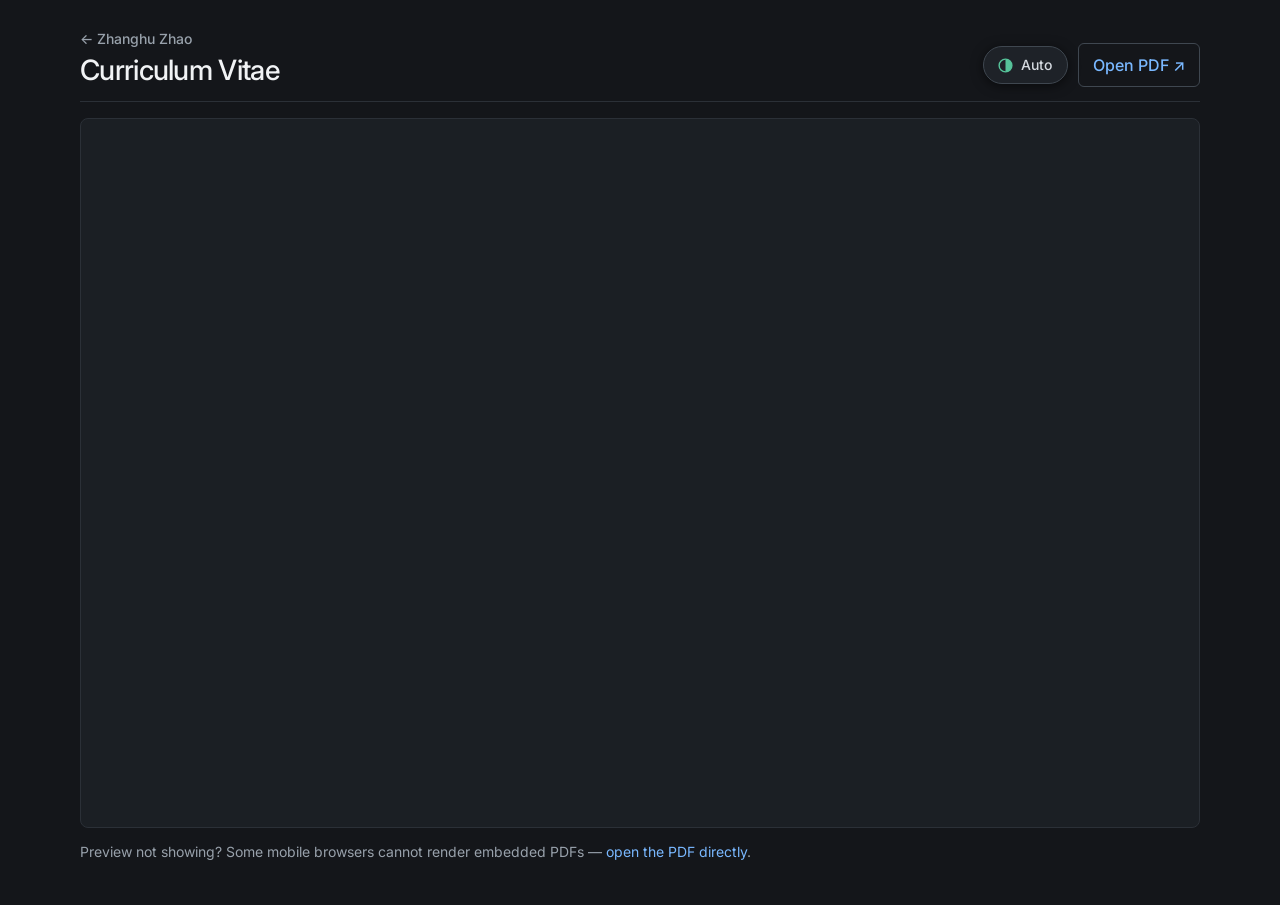
==== commit be508ae2: "Use my own CV and clear out stale content The /cv/ page embedded Jon Barron's CV, left over from the" ====
--- a/cv/index.html
+++ b/cv/index.html
@@ -65,7 +65,7 @@
       rel="stylesheet"
     />
 
-    <link rel="stylesheet" type="text/css" href="../stylesheet.css?v=12" />
+    <link rel="stylesheet" type="text/css" href="../stylesheet.css?v=13" />
 
     <!-- Theme: set before first paint by theme.js, so no flash of the
          wrong scheme. Light by day, dark by night, following Helsinki. -->
@@ -76,8 +76,6 @@
   <body>
     <a class="skip-link" href="#cv">Skip to the CV</a>
 
-    <!-- TODO: replace data/JonBarron-CV.pdf with your own CV and update the
-         three hrefs below (toolbar link, iframe src, fallback link). -->
     <div class="cv-page">
       <div class="cv-toolbar">
         <div class="cv-title">
@@ -103,7 +101,7 @@
           </button>
           <a
             class="cv-open"
-            href="../data/JonBarron-CV.pdf"
+            href="../data/Zhanghu_Zhao_CV_PHD.pdf"
             target="_blank"
             rel="noopener"
             >Open PDF &#8599;</a
@@ -114,13 +112,13 @@
       <iframe
         id="cv"
         class="cv-viewer"
-        src="../data/JonBarron-CV.pdf#view=FitH"
+        src="../data/Zhanghu_Zhao_CV_PHD.pdf#view=FitH"
         title="Curriculum Vitae of Zhanghu Zhao (PDF)"
       ></iframe>
 
       <p class="cv-fallback">
         Preview not showing? Some mobile browsers cannot render embedded PDFs —
-        <a href="../data/JonBarron-CV.pdf" target="_blank" rel="noopener"
+        <a href="../data/Zhanghu_Zhao_CV_PHD.pdf" target="_blank" rel="noopener"
           >open the PDF directly</a
         >.
       </p>
--- a/stylesheet.css
+++ b/stylesheet.css
@@ -363,6 +363,41 @@
 }
 
 .education-content .meta {
+  color: var(--muted);
+  font-size: 14.5px;
+}
+
+/* ---------- Publications: title, authors, venue ---------- */
+.pub-list {
+  list-style: none;
+  margin: 0;
+  padding: 0;
+}
+
+.pub {
+  padding: 14px 0;
+  line-height: 1.55;
+  overflow-wrap: anywhere;
+}
+
+.pub:first-child {
+  padding-top: 2px;
+}
+
+.pub:not(:last-child) {
+  border-bottom: 1px solid var(--rule-soft);
+}
+
+.pub-title {
+  font-weight: 600;
+  color: var(--ink-strong);
+}
+
+.pub-authors {
+  color: var(--ink);
+}
+
+.pub-venue {
   color: var(--muted);
   font-size: 14.5px;
 }
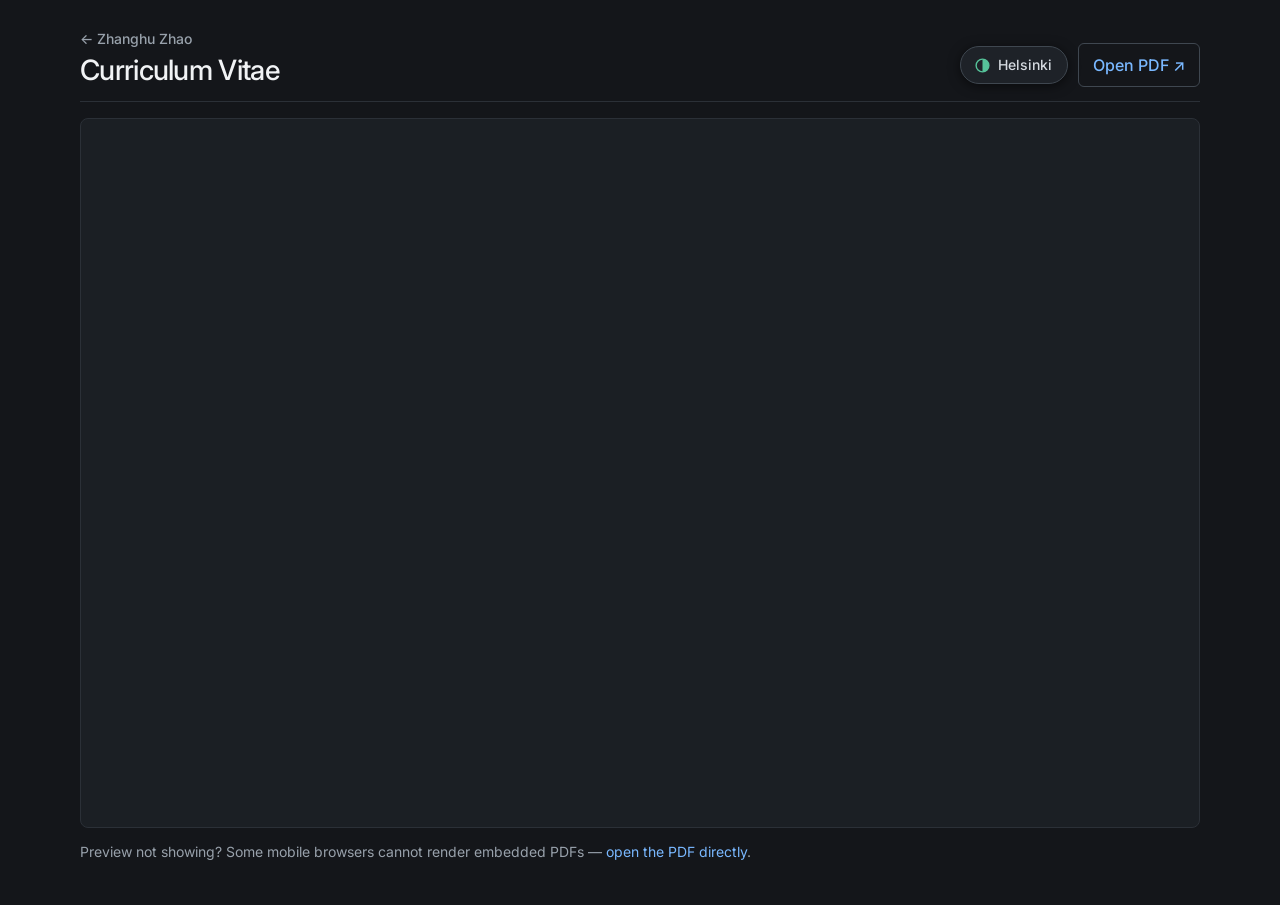
==== commit 342e6823: "Move Publications up, add paper link slots, and tighten the layout Apply the homepage review: the pa" ====
--- a/cv/index.html
+++ b/cv/index.html
@@ -65,12 +65,12 @@
       rel="stylesheet"
     />
 
-    <link rel="stylesheet" type="text/css" href="../stylesheet.css?v=13" />
+    <link rel="stylesheet" type="text/css" href="../stylesheet.css?v=15" />
 
     <!-- Theme: set before first paint by theme.js, so no flash of the
          wrong scheme. Light by day, dark by night, following Helsinki. -->
     <meta name="theme-color" content="#ffffff" />
-    <script src="../theme.js?v=1"></script>
+    <script src="../theme.js?v=2"></script>
   </head>
 
   <body>
@@ -88,7 +88,7 @@
               <circle cx="12" cy="12" r="9" />
               <path d="M12 3a9 9 0 0 1 0 18z" fill="currentColor" stroke="none" />
             </svg>
-            <span class="label i-auto">Auto</span>
+            <span class="label i-auto">Helsinki</span>
             <svg class="i-light" viewBox="0 0 24 24" width="17" height="17" fill="none" stroke="currentColor" stroke-width="2" stroke-linecap="round" aria-hidden="true">
               <circle cx="12" cy="12" r="4.5" />
               <path d="M12 1.8v2.4M12 19.8v2.4M4.6 4.6l1.7 1.7M17.7 17.7l1.7 1.7M1.8 12h2.4M19.8 12h2.4M4.6 19.4l1.7-1.7M17.7 6.3l1.7-1.7" />
--- a/stylesheet.css
+++ b/stylesheet.css
@@ -37,9 +37,14 @@
   --photo-shadow: 0 2px 14px rgba(0, 0, 0, 0.06);
   --viewer-bg: #f5f5f5;
 
-  /* Reading column: wide enough that a news item is one line at 16px. */
-  --maxw: 1200px;
+  /* Reading column: about 100 characters at 16px, so the research
+     glosses and news items read as lines rather than ribbons. */
+  --maxw: 960px;
+  --maxw-cv: 1200px; /* the embedded PDF wants the room */
   --pad-x: 40px;
+
+  /* brief wash behind a publication when a link in News jumps to it */
+  --flash: rgba(21, 101, 192, 0.09);
 }
 
 :root[data-theme="dark"] {
@@ -63,6 +68,7 @@
   --photo-ring: rgba(255, 255, 255, 0.1);
   --photo-shadow: 0 2px 18px rgba(0, 0, 0, 0.5);
   --viewer-bg: #1b1f24;
+  --flash: rgba(121, 184, 255, 0.14);
 }
 
 /* ---------- Reset / base ---------- */
@@ -141,7 +147,8 @@
 .wrap {
   max-width: var(--maxw);
   margin: 0 auto;
-  padding: 48px var(--pad-x) 56px;
+  /* the bottom padding keeps the footer clear of the floating theme button */
+  padding: 48px var(--pad-x) 84px;
 }
 
 /* Sections sit between hairlines rather than under heavy headings. */
@@ -258,8 +265,10 @@
 
 .interest {
   display: grid;
-  grid-template-columns: minmax(0, 5fr) minmax(0, 7fr);
-  column-gap: 28px;
+  /* the topic column is just wide enough for the longest topic, so the
+     gloss starts next to it instead of across the page */
+  grid-template-columns: 17em minmax(0, 1fr);
+  column-gap: 24px;
   align-items: baseline;
   padding: 12px 0;
 }
@@ -367,7 +376,10 @@
   font-size: 14.5px;
 }
 
-/* ---------- Publications: title, authors, venue ---------- */
+/* ---------- Publications: year column, then title / authors / venue ----------
+   The year sits in the same column as the News dates, so the two line up.
+   The title carries the weight; the authors stay small and muted. Under
+   the venue come a one-line summary and a row of link slots. */
 .pub-list {
   list-style: none;
   margin: 0;
@@ -375,31 +387,177 @@
 }
 
 .pub {
-  padding: 14px 0;
-  line-height: 1.55;
-  overflow-wrap: anywhere;
-}
-
-.pub:first-child {
-  padding-top: 2px;
-}
-
-.pub:not(:last-child) {
-  border-bottom: 1px solid var(--rule-soft);
-}
-
-.pub-title {
+  display: grid;
+  grid-template-columns: 68px minmax(0, 1fr);
+  column-gap: 12px;
+  align-items: baseline;
+  border-radius: 6px;
+  scroll-margin-top: 24px; /* breathing room when News jumps here */
+}
+
+.pub + .pub {
+  margin-top: 22px;
+}
+
+/* a link in News lands here: wash the entry briefly so the eye finds it */
+@keyframes pub-flash {
+  from {
+    background-color: var(--flash);
+    box-shadow: 0 0 0 10px var(--flash);
+  }
+  to {
+    background-color: transparent;
+    box-shadow: 0 0 0 10px transparent;
+  }
+}
+
+.pub:target {
+  animation: pub-flash 2.4s ease-out 1;
+}
+
+@media (prefers-reduced-motion: reduce) {
+  .pub:target {
+    animation: none;
+  }
+}
+
+.pub-year {
   font-weight: 600;
   color: var(--ink-strong);
+  font-variant-numeric: tabular-nums;
+}
+
+.pub-body {
+  min-width: 0;
+  overflow-wrap: anywhere;
+}
+
+/* The title is an <a>. Without an href it is inert and reads as text;
+   give it one and it links to the paper. */
+.pub-title {
+  display: block;
+  font-weight: 500;
+  line-height: 1.5;
+  letter-spacing: -0.01em;
+  color: var(--ink-strong);
+}
+
+.pub-title:not([href]) {
+  color: var(--ink-strong);
+  text-decoration: none;
+}
+
+.pub-title[href]:hover {
+  color: var(--link);
 }
 
 .pub-authors {
+  display: block;
+  margin-top: 6px;
+  font-size: 14.5px;
+  line-height: 1.6;
+  color: var(--muted);
+}
+
+.pub-authors strong {
+  font-weight: 500; /* own name: darker, not bolder */
+}
+
+/* the venue in ink, the presentation type as a small badge, as on the CV */
+.pub-venue {
+  display: flex;
+  flex-wrap: wrap;
+  align-items: center;
+  gap: 4px 10px;
+  margin-top: 6px;
+  font-size: 14.5px;
+  font-weight: 500;
+  line-height: 1.6;
   color: var(--ink);
 }
 
-.pub-venue {
-  color: var(--muted);
+.pub-badge {
+  padding: 4px 7px 3px;
+  border-radius: 4px;
+  background: var(--rule-soft);
+  color: var(--muted);
+  font-size: 11px;
+  font-weight: 600;
+  line-height: 1;
+  letter-spacing: 0.08em;
+  text-transform: uppercase;
+}
+
+/* one sentence on what the paper contributes, for readers outside the field */
+.pub-tldr {
+  margin: 8px 0 0;
   font-size: 14.5px;
+  line-height: 1.65;
+  color: var(--muted);
+}
+
+/* ---------- Link slots: Paper / Code / Project page ----------
+   Small outlined pills. A slot without an href is a placeholder: dashed,
+   muted, tagged "soon", and not focusable. Adding the href publishes it. */
+.pub-links {
+  display: flex;
+  flex-wrap: wrap;
+  gap: 8px;
+  margin: 10px 0 0;
+  padding: 0;
+  list-style: none;
+}
+
+.pub-link {
+  display: inline-flex;
+  align-items: center;
+  gap: 6px;
+  min-height: 28px;
+  padding: 3px 11px 3px 9px;
+  border: 1px solid var(--btn-border);
+  border-radius: 999px;
+  font-size: 13px;
+  font-weight: 500;
+  line-height: 1.3;
+  color: var(--ink);
+  transition: color 0.15s ease, border-color 0.15s ease;
+}
+
+.pub-link svg {
+  flex: 0 0 auto;
+  width: 14px;
+  height: 14px;
+  color: var(--muted);
+  transition: color 0.15s ease;
+}
+
+.pub-link[href]:hover {
+  color: var(--link);
+  border-color: var(--link);
+  text-decoration: none;
+}
+
+.pub-link[href]:hover svg {
+  color: inherit;
+}
+
+.pub-link:not([href]) {
+  border-style: dashed;
+  color: var(--muted);
+  text-decoration: none;
+  cursor: default;
+}
+
+.pub-link:not([href])::after {
+  content: "soon";
+  padding: 3px 5px 2px;
+  border-radius: 3px;
+  background: var(--rule-soft);
+  font-size: 10.5px;
+  font-weight: 600;
+  line-height: 1;
+  letter-spacing: 0.08em;
+  text-transform: uppercase;
 }
 
 /* ---------- Footer ---------- */
@@ -409,6 +567,12 @@
   color: var(--muted);
   font-size: 13.5px;
 }
+.site-footer p {
+  margin: 0;
+}
+.site-footer .theme-note {
+  margin-top: 4px;
+}
 .site-footer a {
   color: var(--muted);
   text-decoration: underline;
@@ -416,6 +580,11 @@
 }
 .site-footer a:hover {
   color: var(--link);
+}
+
+/* without JavaScript there is no automatic theme to explain */
+:root:not([data-mode]) .theme-note {
+  display: none;
 }
 
 /* ============================================================
@@ -423,25 +592,51 @@
    ============================================================ */
 @media (max-width: 680px) {
   .wrap {
-    padding: 32px 20px 48px;
-  }
-
+    padding: 28px 20px 76px;
+  }
+
+  /* A compact header: the photo beside the name, then the paragraph and
+     the links across the full width, all left-aligned. The text wrapper
+     dissolves (display: contents) so its children can take grid areas. */
   .intro {
-    flex-direction: column-reverse; /* photo on top, text below */
+    display: grid;
+    grid-template-columns: 84px minmax(0, 1fr);
+    grid-template-areas:
+      "photo name"
+      "lede lede"
+      "links links";
+    gap: 0 18px;
     align-items: center;
-    text-align: center;
-    gap: 18px;
-    padding-bottom: 28px;
+    padding-bottom: 24px;
+  }
+
+  .intro-text {
+    display: contents;
   }
 
   .intro-photo {
-    width: 128px;
-    max-width: 45%;
+    grid-area: photo;
+    width: 84px;
+    max-width: none;
+  }
+
+  .name {
+    grid-area: name;
+    margin: 0;
+  }
+
+  .intro-text .intro-lede {
+    grid-area: lede;
+    margin: 18px 0 0;
+  }
+
+  .intro-nav {
+    grid-area: links;
   }
 
   .links {
-    justify-content: center;
-    gap: 2px 18px;
+    margin-top: 8px;
+    gap: 0 16px;
   }
 
   /* roomier tap targets on the primary contact row */
@@ -450,7 +645,7 @@
   }
 
   main > section {
-    padding: 26px 0 28px;
+    padding: 24px 0 26px;
   }
 
   .interest {
@@ -461,6 +656,20 @@
   .news-list li {
     grid-template-columns: 64px minmax(0, 1fr);
     column-gap: 10px;
+  }
+
+  /* The year column would squeeze long titles, so it goes; the venue
+     line ("NeurIPS 2026") carries the year instead. */
+  .pub {
+    display: block;
+  }
+
+  .pub-year {
+    display: none;
+  }
+
+  .pub + .pub {
+    margin-top: 20px;
   }
 
   .education-item {
@@ -480,7 +689,7 @@
    viewer inside the iframe; the toolbar only adds "Open PDF".
    ============================================================ */
 .cv-page {
-  max-width: var(--maxw);
+  max-width: var(--maxw-cv);
   margin: 0 auto;
   padding: 24px var(--pad-x) 40px;
 }
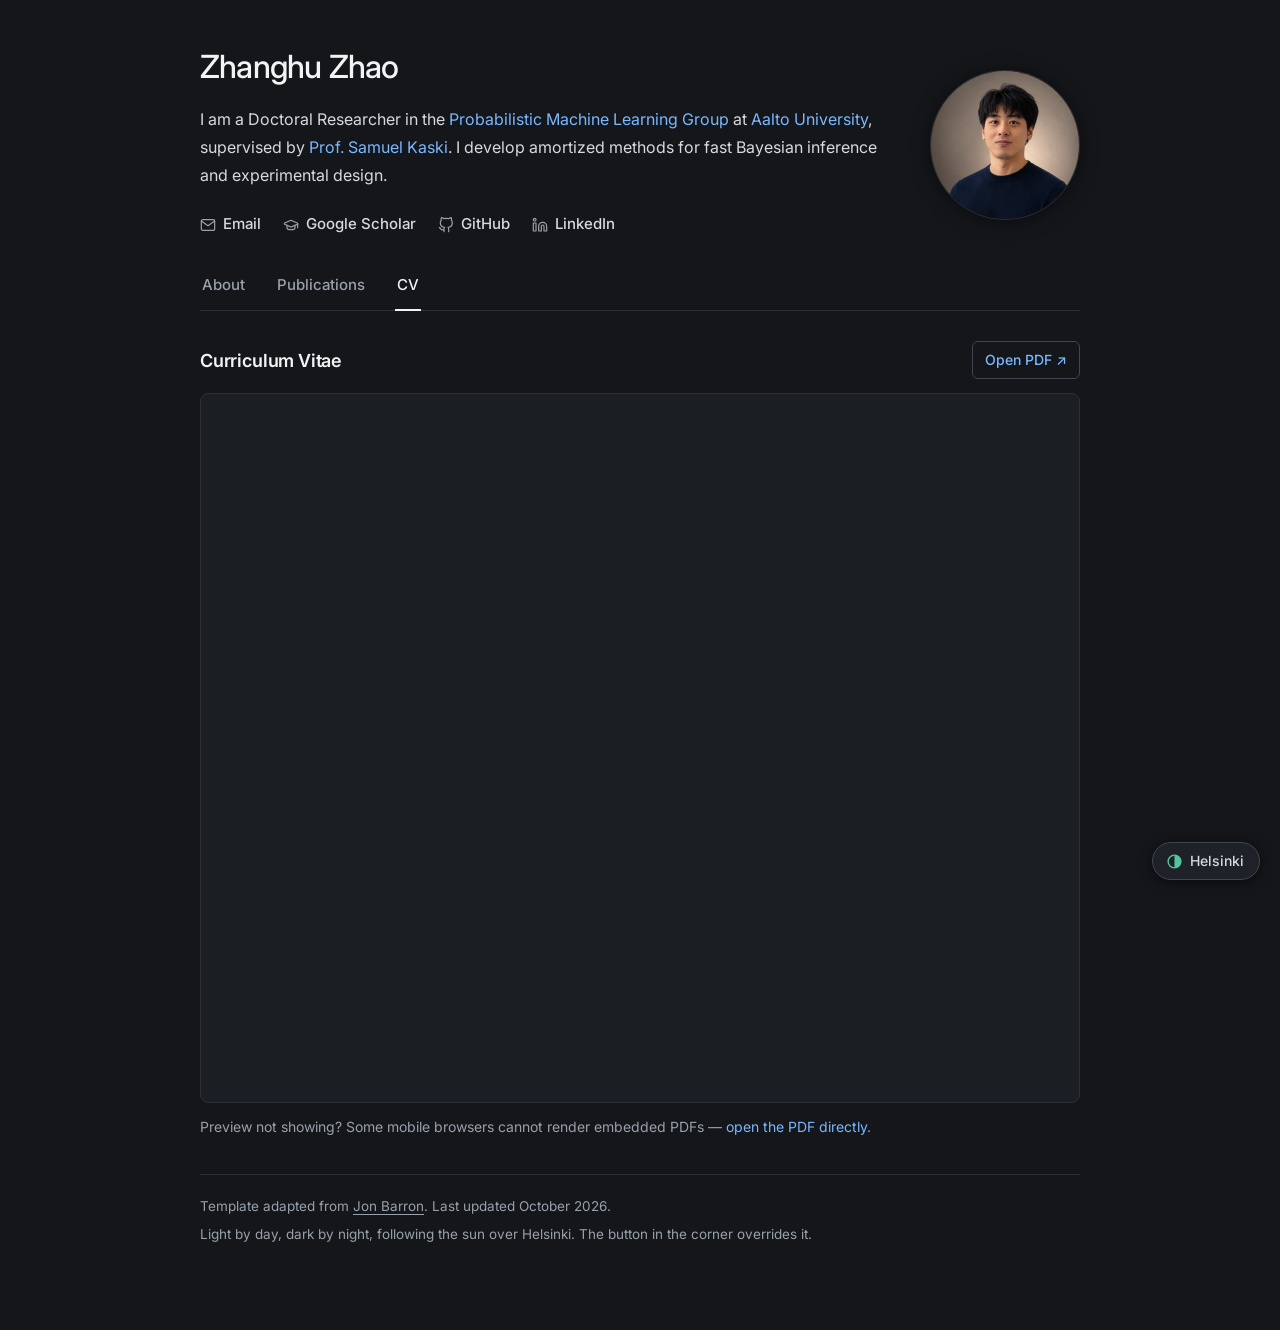
==== commit 9409bae0: "Open Publications and CV at the tabs, and drop Bayesian optimization Everything under the header now" ====
--- a/cv/index.html
+++ b/cv/index.html
@@ -65,7 +65,7 @@
       rel="stylesheet"
     />
 
-    <link rel="stylesheet" type="text/css" href="../stylesheet.css?v=15" />
+    <link rel="stylesheet" type="text/css" href="../stylesheet.css?v=17" />
 
     <!-- Theme: set before first paint by theme.js, so no flash of the
          wrong scheme. Light by day, dark by night, following Helsinki. -->
@@ -74,54 +74,152 @@
   </head>
 
   <body>
-    <a class="skip-link" href="#cv">Skip to the CV</a>
-
-    <div class="cv-page">
-      <div class="cv-toolbar">
-        <div class="cv-title">
-          <a class="cv-back" href="../">&larr; Zhanghu Zhao</a>
-          <h1>Curriculum Vitae</h1>
+    <a class="skip-link" href="#main">Skip to main content</a>
+
+    <div class="wrap">
+      <!-- The header is a copy of the one in index.html (image paths aside);
+           keep the two in step. -->
+      <header class="intro">
+        <div class="intro-text">
+          <h1 class="name">Zhanghu Zhao</h1>
+          <p class="intro-lede">
+            I am a Doctoral Researcher in the
+            <a href="https://research.cs.aalto.fi/pml/"
+              >Probabilistic Machine Learning Group</a
+            >
+            at <a href="https://www.aalto.fi/en">Aalto University</a>,
+            supervised by
+            <a href="https://www.aalto.fi/en/people/samuel-kaski"
+              >Prof. Samuel Kaski</a
+            >. I develop amortized methods for fast Bayesian inference and
+            experimental design.
+          </p>
+
+          <nav class="intro-nav" aria-label="Contact and profiles">
+            <ul class="links">
+              <li>
+                <a href="mailto:zhanghu.zhao@aalto.fi">
+                  <svg viewBox="0 0 24 24" fill="none" stroke="currentColor" stroke-width="1.8" stroke-linecap="round" stroke-linejoin="round" aria-hidden="true"><path d="M4 4h16c1.1 0 2 .9 2 2v12c0 1.1-.9 2-2 2H4c-1.1 0-2-.9-2-2V6c0-1.1.9-2 2-2z" /><path d="m22 6-10 7L2 6" /></svg>
+                  Email
+                </a>
+              </li>
+              <li>
+                <a href="https://scholar.google.com/citations?user=dwAnNTwAAAAJ">
+                  <svg viewBox="0 0 24 24" fill="none" stroke="currentColor" stroke-width="1.8" stroke-linecap="round" stroke-linejoin="round" aria-hidden="true"><path d="M21.42 10.92a1 1 0 0 0-.02-1.84L12.83 5.18a2 2 0 0 0-1.66 0L2.6 9.08a1 1 0 0 0 0 1.83l8.57 3.91a2 2 0 0 0 1.66 0z" /><path d="M22 10v6" /><path d="M6 12.5V16a6 3 0 0 0 12 0v-3.5" /></svg>
+                  Google Scholar
+                </a>
+              </li>
+              <li>
+                <a href="https://github.com/DralnMatthew/">
+                  <svg viewBox="0 0 24 24" fill="none" stroke="currentColor" stroke-width="1.8" stroke-linecap="round" stroke-linejoin="round" aria-hidden="true"><path d="M9 19c-5 1.5-5-2.5-7-3m14 6v-3.87a3.37 3.37 0 0 0-.94-2.61c3.14-.35 6.44-1.54 6.44-7A5.44 5.44 0 0 0 20 4.77 5.07 5.07 0 0 0 19.91 1S18.73.65 16 2.48a13.38 13.38 0 0 0-7 0C6.27.65 5.09 1 5.09 1A5.07 5.07 0 0 0 5 4.77a5.44 5.44 0 0 0-1.5 3.78c0 5.42 3.3 6.61 6.44 7A3.37 3.37 0 0 0 9 18.13V22" /></svg>
+                  GitHub
+                </a>
+              </li>
+              <li>
+                <a href="https://www.linkedin.com/in/zhanghu-zhao-711106232/">
+                  <svg viewBox="0 0 24 24" fill="none" stroke="currentColor" stroke-width="1.8" stroke-linecap="round" stroke-linejoin="round" aria-hidden="true"><path d="M16 8a6 6 0 0 1 6 6v7h-4v-7a2 2 0 0 0-2-2 2 2 0 0 0-2 2v7h-4v-7a6 6 0 0 1 6-6z" /><rect x="2" y="9" width="4" height="12" /><circle cx="4" cy="4" r="2" /></svg>
+                  LinkedIn
+                </a>
+              </li>
+            </ul>
+          </nav>
         </div>
-        <div class="cv-actions">
-          <button type="button" class="theme-toggle">
-            <svg class="i-auto" viewBox="0 0 24 24" width="17" height="17" fill="none" stroke="currentColor" stroke-width="2" aria-hidden="true">
-              <circle cx="12" cy="12" r="9" />
-              <path d="M12 3a9 9 0 0 1 0 18z" fill="currentColor" stroke="none" />
-            </svg>
-            <span class="label i-auto">Helsinki</span>
-            <svg class="i-light" viewBox="0 0 24 24" width="17" height="17" fill="none" stroke="currentColor" stroke-width="2" stroke-linecap="round" aria-hidden="true">
-              <circle cx="12" cy="12" r="4.5" />
-              <path d="M12 1.8v2.4M12 19.8v2.4M4.6 4.6l1.7 1.7M17.7 17.7l1.7 1.7M1.8 12h2.4M19.8 12h2.4M4.6 19.4l1.7-1.7M17.7 6.3l1.7-1.7" />
-            </svg>
-            <span class="label i-light">Light</span>
-            <svg class="i-dark" viewBox="0 0 24 24" width="17" height="17" fill="none" stroke="currentColor" stroke-width="2" stroke-linecap="round" stroke-linejoin="round" aria-hidden="true">
-              <path d="M20.5 14.6A8.5 8.5 0 1 1 9.4 3.5a6.6 6.6 0 0 0 11.1 11.1z" />
-            </svg>
-            <span class="label i-dark">Dark</span>
-          </button>
-          <a
-            class="cv-open"
-            href="../data/Zhanghu_Zhao_CV_PHD.pdf"
-            target="_blank"
-            rel="noopener"
-            >Open PDF &#8599;</a
-          >
+
+        <div class="intro-photo">
+          <picture>
+            <source srcset="../images/ZhanghuZhao-sm.webp" type="image/webp" />
+            <img
+              src="../images/ZhanghuZhao-sm.jpg"
+              width="512"
+              height="512"
+              alt="Photo of Zhanghu Zhao"
+              fetchpriority="high"
+            />
+          </picture>
         </div>
+      </header>
+
+      <!-- Everything under the header: the tabs, the page itself and the
+           footer. The Publications and CV tabs link to #content, so a click
+           opens that page scrolled down to the tabs, with the header out of
+           view; About opens the homepage at the top. -->
+      <div class="page-body" id="content">
+        <!-- Page tabs. Every tab is a link to a page; the current page's
+             tab carries aria-current="page". The header above and this
+             strip are the same in index.html, publications/index.html and
+             cv/index.html: a change to either goes in all three. -->
+        <nav class="tabs" aria-label="Pages">
+          <a href="../">About</a>
+          <a href="../publications/#content">Publications</a>
+          <a href="./#content" aria-current="page">CV</a>
+        </nav>
+
+        <main id="main">
+          <section aria-labelledby="cv-h">
+            <div class="section-head">
+              <h2 id="cv-h">Curriculum Vitae</h2>
+              <a
+                class="section-action"
+                href="../data/Zhanghu_Zhao_CV_PHD.pdf"
+                target="_blank"
+                rel="noopener"
+                >Open PDF &#8599;</a
+              >
+            </div>
+
+            <!-- The zoom and page controls come from the browser's built-in
+                 PDF viewer inside the iframe. -->
+            <iframe
+              id="cv"
+              class="cv-viewer"
+              src="../data/Zhanghu_Zhao_CV_PHD.pdf#view=FitH"
+              title="Curriculum Vitae of Zhanghu Zhao (PDF)"
+            ></iframe>
+
+            <p class="cv-fallback">
+              Preview not showing? Some mobile browsers cannot render embedded
+              PDFs —
+              <a
+                href="../data/Zhanghu_Zhao_CV_PHD.pdf"
+                target="_blank"
+                rel="noopener"
+                >open the PDF directly</a
+              >.
+            </p>
+          </section>
+        </main>
+
+        <footer class="site-footer">
+          <p>
+            Template adapted from
+            <a href="https://jonbarron.info/">Jon Barron</a>. Last updated
+            October 2026.
+          </p>
+          <p class="theme-note">
+            Light by day, dark by night, following the sun over Helsinki. The
+            button in the corner overrides it.
+          </p>
+        </footer>
       </div>
-
-      <iframe
-        id="cv"
-        class="cv-viewer"
-        src="../data/Zhanghu_Zhao_CV_PHD.pdf#view=FitH"
-        title="Curriculum Vitae of Zhanghu Zhao (PDF)"
-      ></iframe>
-
-      <p class="cv-fallback">
-        Preview not showing? Some mobile browsers cannot render embedded PDFs —
-        <a href="../data/Zhanghu_Zhao_CV_PHD.pdf" target="_blank" rel="noopener"
-          >open the PDF directly</a
-        >.
-      </p>
+    </div>
+
+    <div class="theme-dock">
+      <button type="button" class="theme-toggle">
+        <svg class="i-auto" viewBox="0 0 24 24" width="17" height="17" fill="none" stroke="currentColor" stroke-width="2" aria-hidden="true">
+          <circle cx="12" cy="12" r="9" />
+          <path d="M12 3a9 9 0 0 1 0 18z" fill="currentColor" stroke="none" />
+        </svg>
+        <span class="label i-auto">Helsinki</span>
+        <svg class="i-light" viewBox="0 0 24 24" width="17" height="17" fill="none" stroke="currentColor" stroke-width="2" stroke-linecap="round" aria-hidden="true">
+          <circle cx="12" cy="12" r="4.5" />
+          <path d="M12 1.8v2.4M12 19.8v2.4M4.6 4.6l1.7 1.7M17.7 17.7l1.7 1.7M1.8 12h2.4M19.8 12h2.4M4.6 19.4l1.7-1.7M17.7 6.3l1.7-1.7" />
+        </svg>
+        <span class="label i-light">Light</span>
+        <svg class="i-dark" viewBox="0 0 24 24" width="17" height="17" fill="none" stroke="currentColor" stroke-width="2" stroke-linecap="round" stroke-linejoin="round" aria-hidden="true">
+          <path d="M20.5 14.6A8.5 8.5 0 1 1 9.4 3.5a6.6 6.6 0 0 0 11.1 11.1z" />
+        </svg>
+        <span class="label i-dark">Dark</span>
+      </button>
     </div>
   </body>
 </html>
--- a/stylesheet.css
+++ b/stylesheet.css
@@ -40,7 +40,6 @@
   /* Reading column: about 100 characters at 16px, so the research
      glosses and news items read as lines rather than ribbons. */
   --maxw: 960px;
-  --maxw-cv: 1200px; /* the embedded PDF wants the room */
   --pad-x: 40px;
 
   /* brief wash behind a publication when a link in News jumps to it */
@@ -147,8 +146,30 @@
 .wrap {
   max-width: var(--maxw);
   margin: 0 auto;
+  padding: 48px var(--pad-x) 0;
+}
+
+/* Everything under the header: the tabs, the page itself and the footer.
+   The Publications and CV tabs link to its id, #content, so a click opens
+   the page scrolled down to here, the tabs --gap-above from the top of the
+   screen and the header out of view. While it is the target it is at
+   least a screen tall, so a short page can still scroll that far, and its
+   footer then sits at the bottom of the screen. */
+.page-body {
+  --gap-above: 24px;
+  display: flex;
+  flex-direction: column;
   /* the bottom padding keeps the footer clear of the floating theme button */
-  padding: 48px var(--pad-x) 84px;
+  padding-bottom: 84px;
+  scroll-margin-top: var(--gap-above);
+}
+
+.page-body:target {
+  min-height: calc(100vh - var(--gap-above));
+}
+
+.page-body > main {
+  flex: 1 0 auto; /* the footer goes to the bottom of a screen-tall block */
 }
 
 /* Sections sit between hairlines rather than under heavy headings. */
@@ -162,7 +183,7 @@
   display: flex;
   align-items: center;
   gap: 44px;
-  padding-bottom: 36px;
+  padding-bottom: 30px;
 }
 
 .intro-text {
@@ -237,6 +258,40 @@
   color: inherit;
 }
 
+/* ---------- Page tabs: About / Publications / CV ----------
+   A strip between the header and the content, on every page. Each tab
+   is a link to a page; the current page's tab carries aria-current and
+   is underlined. The strip's rule doubles as the first section's top
+   rule. */
+.tabs {
+  display: flex;
+  gap: 28px;
+  border-bottom: 1px solid var(--rule);
+}
+
+.tabs a {
+  padding: 0 2px 11px;
+  margin-bottom: -1px; /* the underline sits on the rule, not above it */
+  font-size: 15px;
+  font-weight: 500;
+  color: var(--muted);
+  border-bottom: 2px solid transparent;
+}
+
+.tabs a:hover {
+  color: var(--ink-strong);
+  text-decoration: none;
+}
+
+.tabs a[aria-current="page"] {
+  color: var(--ink-strong);
+  border-bottom-color: var(--ink-strong);
+}
+
+.tabs + main > section:first-child {
+  border-top: 0;
+}
+
 /* ---------- Section headings ---------- */
 h2 {
   font-size: 18px;
@@ -247,6 +302,36 @@
   margin: 0 0 14px;
 }
 
+/* a heading with one action at the other end of its line ("Open PDF") */
+.section-head {
+  display: flex;
+  align-items: center;
+  justify-content: space-between;
+  gap: 16px;
+  margin-bottom: 14px;
+}
+
+.section-head h2 {
+  margin: 0;
+}
+
+.section-action {
+  flex: 0 0 auto;
+  padding: 6px 12px;
+  border: 1px solid var(--btn-border);
+  border-radius: 6px;
+  font-size: 14px;
+  font-weight: 500;
+  white-space: nowrap;
+  transition: color 0.15s ease, border-color 0.15s ease, background 0.15s ease;
+}
+
+.section-action:hover {
+  text-decoration: none;
+  border-color: var(--accent);
+  background: var(--chip-bg);
+}
+
 /* small uppercase label for a sub-list inside a section */
 .eyebrow {
   margin: 26px 0 4px;
@@ -377,7 +462,7 @@
 }
 
 /* ---------- Publications: year column, then title / authors / venue ----------
-   The year sits in the same column as the News dates, so the two line up.
+   The year column is as wide as the News date column on the homepage.
    The title carries the weight; the authors stay small and muted. Under
    the venue come a one-line summary and a row of link slots. */
 .pub-list {
@@ -592,7 +677,11 @@
    ============================================================ */
 @media (max-width: 680px) {
   .wrap {
-    padding: 28px 20px 76px;
+    padding: 28px 20px 0;
+  }
+
+  .page-body {
+    padding-bottom: 76px;
   }
 
   /* A compact header: the photo beside the name, then the paragraph and
@@ -639,9 +728,17 @@
     gap: 0 16px;
   }
 
-  /* roomier tap targets on the primary contact row */
+  /* roomier tap targets on the primary contact row and the tabs */
   .links a {
     padding: 8px 2px;
+  }
+
+  .tabs {
+    gap: 24px;
+  }
+
+  .tabs a {
+    padding: 6px 2px 10px;
   }
 
   main > section {
@@ -685,65 +782,10 @@
 
 /* ============================================================
    CV page (/cv/) — embedded PDF viewer
-   The zoom / page controls come from the browser's built-in PDF
-   viewer inside the iframe; the toolbar only adds "Open PDF".
+   The page shares the header and the tabs with the homepage. The zoom
+   and page controls come from the browser's built-in PDF viewer inside
+   the iframe; the page only adds "Open PDF" beside its heading.
    ============================================================ */
-.cv-page {
-  max-width: var(--maxw-cv);
-  margin: 0 auto;
-  padding: 24px var(--pad-x) 40px;
-}
-
-.cv-toolbar {
-  display: flex;
-  flex-wrap: wrap;
-  align-items: flex-end;
-  justify-content: space-between;
-  gap: 12px 16px;
-  padding-bottom: 14px;
-  margin-bottom: 16px;
-  border-bottom: 1px solid var(--rule);
-}
-
-.cv-title {
-  min-width: 0;
-}
-
-.cv-back {
-  display: inline-block;
-  font-size: 14px;
-  font-weight: 500;
-  color: var(--muted);
-  margin-bottom: 2px;
-}
-.cv-back:hover {
-  color: var(--link);
-}
-
-.cv-toolbar h1 {
-  margin: 0;
-  font-size: clamp(22px, 1rem + 1.2vw, 28px);
-  font-weight: 500;
-  line-height: 1.2;
-  letter-spacing: -0.025em;
-  color: var(--ink-strong);
-}
-
-.cv-open {
-  flex: 0 0 auto;
-  font-weight: 500;
-  white-space: nowrap;
-  border: 1px solid var(--btn-border);
-  border-radius: 6px;
-  padding: 7px 14px;
-  transition: color 0.15s ease, border-color 0.15s ease, background 0.15s ease;
-}
-.cv-open:hover {
-  text-decoration: none;
-  border-color: var(--accent);
-  background: var(--chip-bg);
-}
-
 .cv-viewer {
   display: block;
   width: 100%;
@@ -761,10 +803,6 @@
 }
 
 @media (max-width: 680px) {
-  .cv-page {
-    padding: 18px 14px 32px;
-  }
-
   .cv-viewer {
     height: calc(100vh - 210px);
     min-height: 460px;
@@ -868,10 +906,3 @@
   max-height: 100%;
 }
 
-/* the CV toolbar carries its own toggle, next to "Open PDF" */
-.cv-actions {
-  flex: 0 0 auto;
-  display: flex;
-  align-items: center;
-  gap: 10px;
-}
